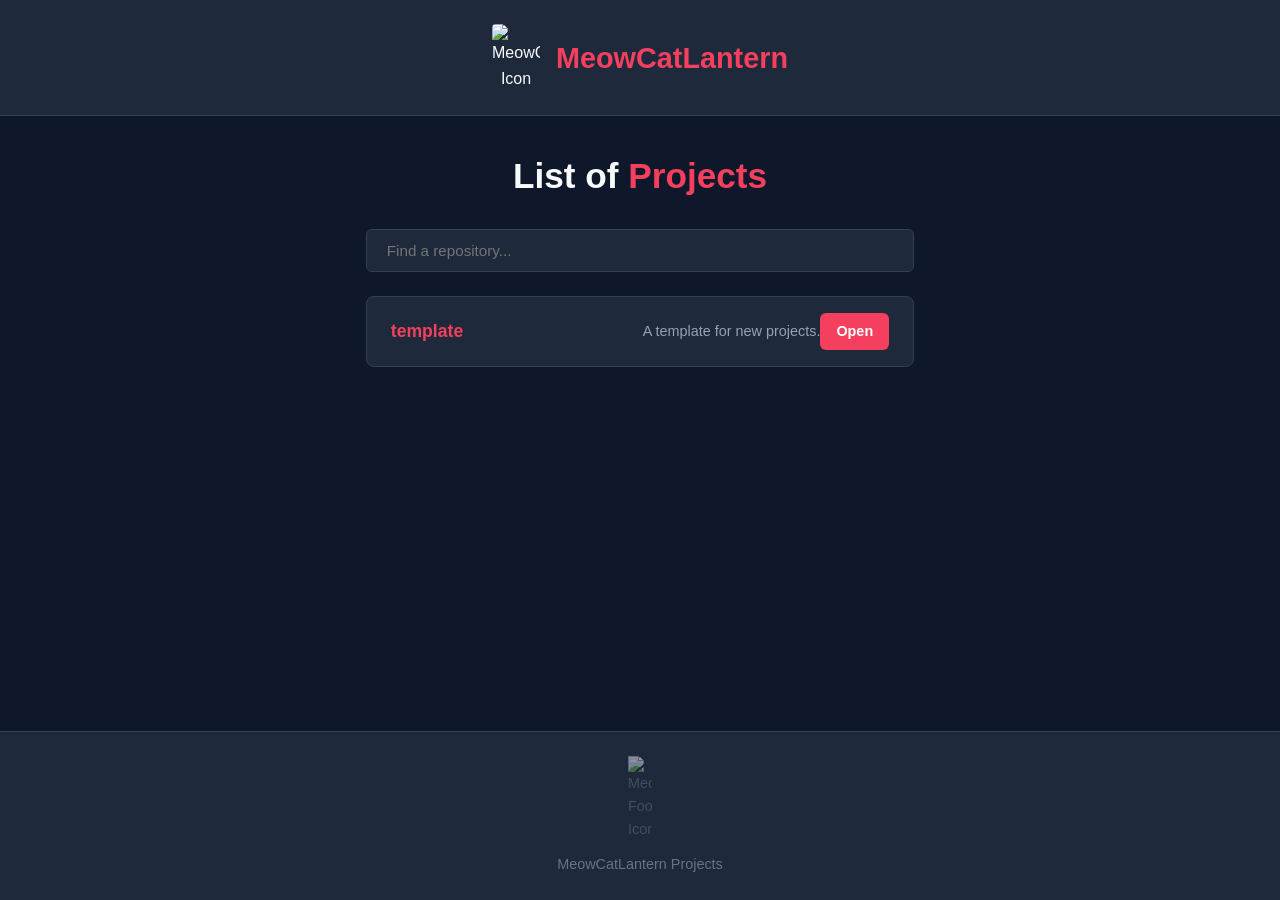
==== index.html @ 23576b10 "Create index.html" ====
<!DOCTYPE html>
<html lang="en">
<head>
    <meta charset="UTF-8">
    <meta name="viewport" content="width=device-width, initial-scale=1.0">
    <title>MeowCatLantern - Projects</title>
    <!-- Icon in browser tab -->
    <link rel="icon" type="image/png" href="Ikon.png">
    <style>
        * {
            margin: 0;
            padding: 0;
            box-sizing: border-box;
            font-family: 'Segoe UI', Tahoma, Geneva, Verdana, sans-serif;
        }

        body {
            background-color: #0f172a;
            color: #f8fafc;
            line-height: 1.6;
            display: flex;
            flex-direction: column;
            min-height: 100vh;
        }

        header {
            background-color: #1e293b;
            border-bottom: 1px solid #334155;
            padding: 1.5rem 2rem;
            text-align: center;
            display: flex;
            align-items: center;
            justify-content: center;
            gap: 1rem;
        }

        .logo {
            font-size: 1.8rem;
            font-weight: bold;
            color: #f43f5e;
            text-decoration: none;
        }

        .cat-icon {
            width: 48px;
            height: auto;
            border-radius: 4px;
            image-rendering: pixelated;
        }

        .container {
            max-width: 1200px;
            margin: 0 auto;
            padding: 2rem 2rem;
            flex: 1;
        }

        h1 {
            font-size: 2.2rem;
            margin-bottom: 1.5rem;
            text-align: center;
            color: #f8fafc;
        }

        h1 span {
            color: #f43f5e;
        }

        .controls-bar {
            margin-bottom: 1.5rem;
        }

        .search-bar {
            width: 100%;
            padding: 0.75rem 1.25rem;
            background-color: #1e293b;
            border: 1px solid #334155;
            border-radius: 0.375rem;
            color: #f8fafc;
            font-size: 0.95rem;
            outline: none;
            transition: border-color 0.3s ease, box-shadow 0.3s ease;
        }

        .search-bar:focus {
            border-color: #f43f5e;
            box-shadow: 0 0 0 3px rgba(244, 63, 94, 0.15);
        }

        .projects-container {
            display: flex;
            flex-direction: column;
            gap: 0.75rem;
        }

        .project-card {
            background-color: #1e293b;
            border: 1px solid #334155;
            padding: 1rem 1.5rem;
            border-radius: 0.5rem;
            transition: border-color 0.2s ease;
            display: flex;
            align-items: center;
            justify-content: space-between;
        }

        .project-card:hover {
            border-color: #f43f5e;
        }

        .card-content {
            display: flex;
            align-items: center;
            gap: 2rem;
            flex: 1;
        }

        .project-card h3 {
            color: #f43f5e;
            font-size: 1.1rem;
            min-width: 220px;
            margin-bottom: 0;
        }

        .project-card p {
            color: #94a3b8;
            font-size: 0.9rem;
            margin-bottom: 0;
        }

        .btn {
            display: inline-block;
            background-color: #f43f5e;
            color: #ffffff;
            padding: 0.45rem 1rem;
            border-radius: 0.375rem;
            text-decoration: none;
            font-weight: bold;
            font-size: 0.9rem;
            text-align: center;
            transition: background-color 0.2s ease;
            white-space: nowrap;
        }

        .btn:hover {
            background-color: #e11d48;
        }

        footer {
            background-color: #1e293b;
            border-top: 1px solid #334155;
            text-align: center;
            padding: 1.5rem;
            margin-top: 4rem;
            color: #64748b;
            font-size: 0.9rem;
            display: flex;
            flex-direction: column;
            align-items: center;
            gap: 0.75rem;
        }

        .footer-icon {
            width: 24px;
            height: auto;
            opacity: 0.5;
            image-rendering: pixelated;
        }
    </style>
</head>
<body>

    <header>
        <img src="Ikon.png" alt="MeowCatLantern Icon" class="cat-icon">
        <a href="#" class="logo">MeowCatLantern</a>
    </header>

    <main class="container">
        <h1>List of <span>Projects</span></h1>

        <div class="controls-bar">
            <input type="text" id="searchInput" class="search-bar" placeholder="Find a repository..." onkeyup="filterProjects()">
        </div>

        <div class="projects-container" id="projectsContainer">
            
            <div class="project-card" data-name="template">
                <div class="card-content">
                    <h3>template</h3>
                    <p>A template for new projects.</p>
                </div>
                <a href="#" class="btn" target="_blank">Open</a>
            </div>

        </div>
    </main>

    <footer>
        <img src="Ikon.png" alt="MeowCatLantern Footer Icon" class="footer-icon">
        <p>MeowCatLantern Projects</p>
    </footer>

    <script>
        function filterProjects() {
            let input = document.getElementById('searchInput').value.toLowerCase();
            let cards = document.getElementsByClassName('project-card');

            for (let i = 0; i < cards.length; i++) {
                let text = cards[i].innerText.toLowerCase();
                if (text.includes(input)) {
                    cards[i].style.display = "";
                } else {
                    cards[i].style.display = "none";
                }
            }
        }
    </script>

</body>
</html>
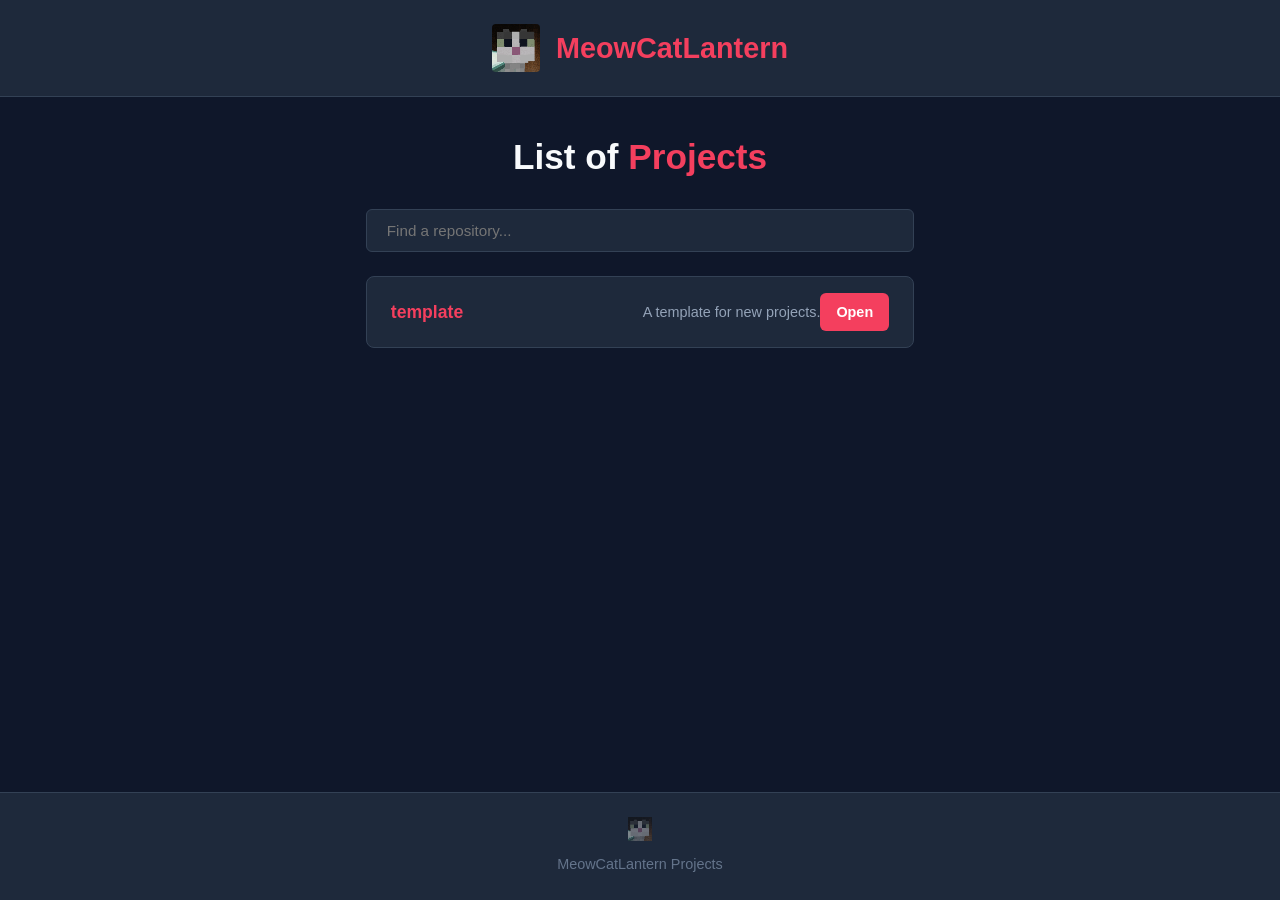
==== commit 1038ce66: "Update Main" ====
--- a/index.html
+++ b/index.html
@@ -5,7 +5,7 @@
     <meta name="viewport" content="width=device-width, initial-scale=1.0">
     <title>MeowCatLantern - Projects</title>
     <!-- Icon in browser tab -->
-    <link rel="icon" type="image/png" href="Ikon.png">
+    <link rel="icon" type="image/png" href="https://raw.githubusercontent.com/quickpig9/MeowCatLantern/refs/heads/main/Ikon.png">
     <style>
         * {
             margin: 0;
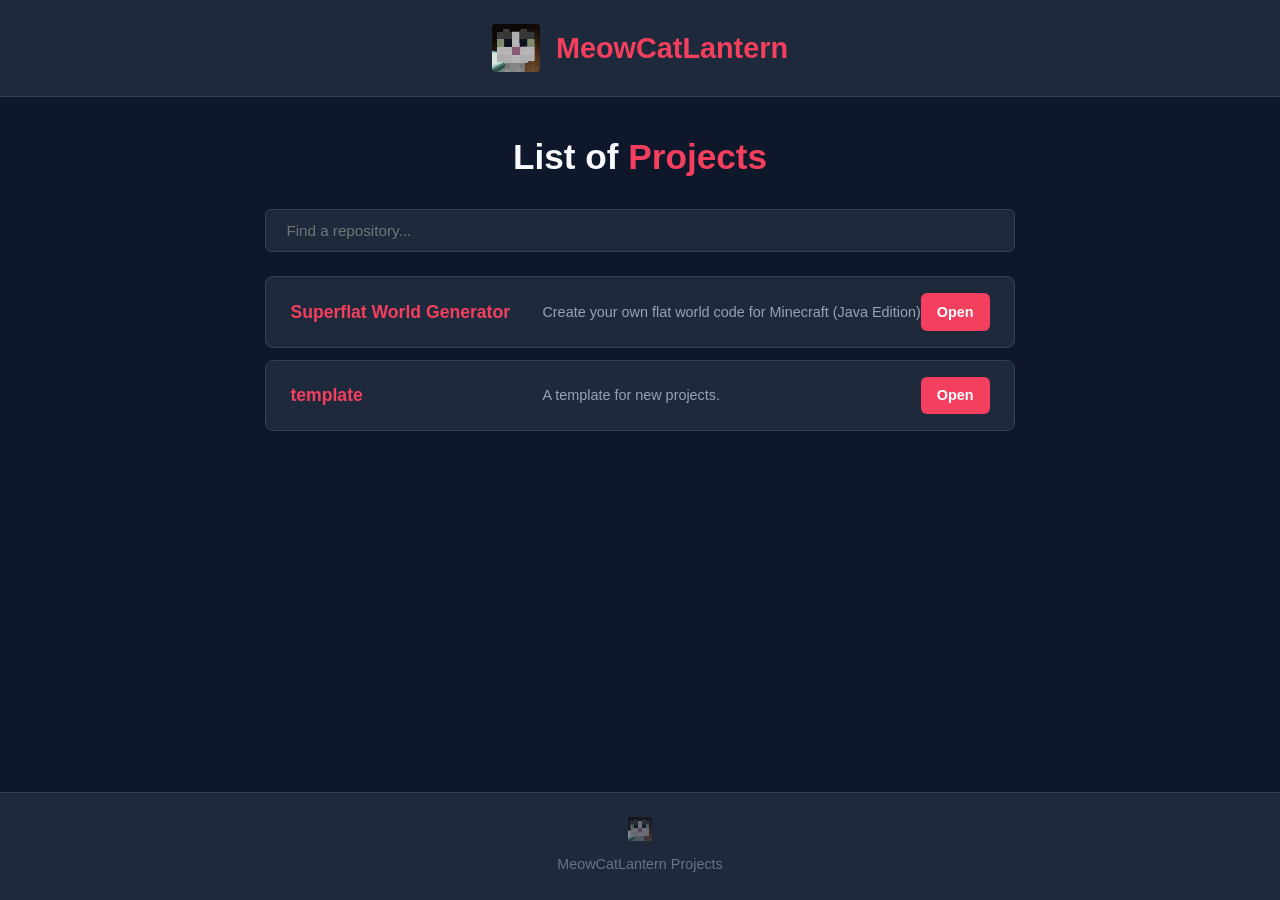
==== commit 17612571: "Add Superflat World Generator Superflat World Generator :3" ====
--- a/index.html
+++ b/index.html
@@ -184,6 +184,14 @@
 
         <div class="projects-container" id="projectsContainer">
             
+            <div class="project-card" data-name="superflatworldgenerator">
+                <div class="card-content">
+                    <h3>Superflat World Generator</h3>
+                    <p>Create your own flat world code for Minecraft (Java Edition)</p>
+                </div>
+                <a href="Superflat%20World%20Generator" class="btn" target="_blank">Open</a>
+            </div>
+
             <div class="project-card" data-name="template">
                 <div class="card-content">
                     <h3>template</h3>
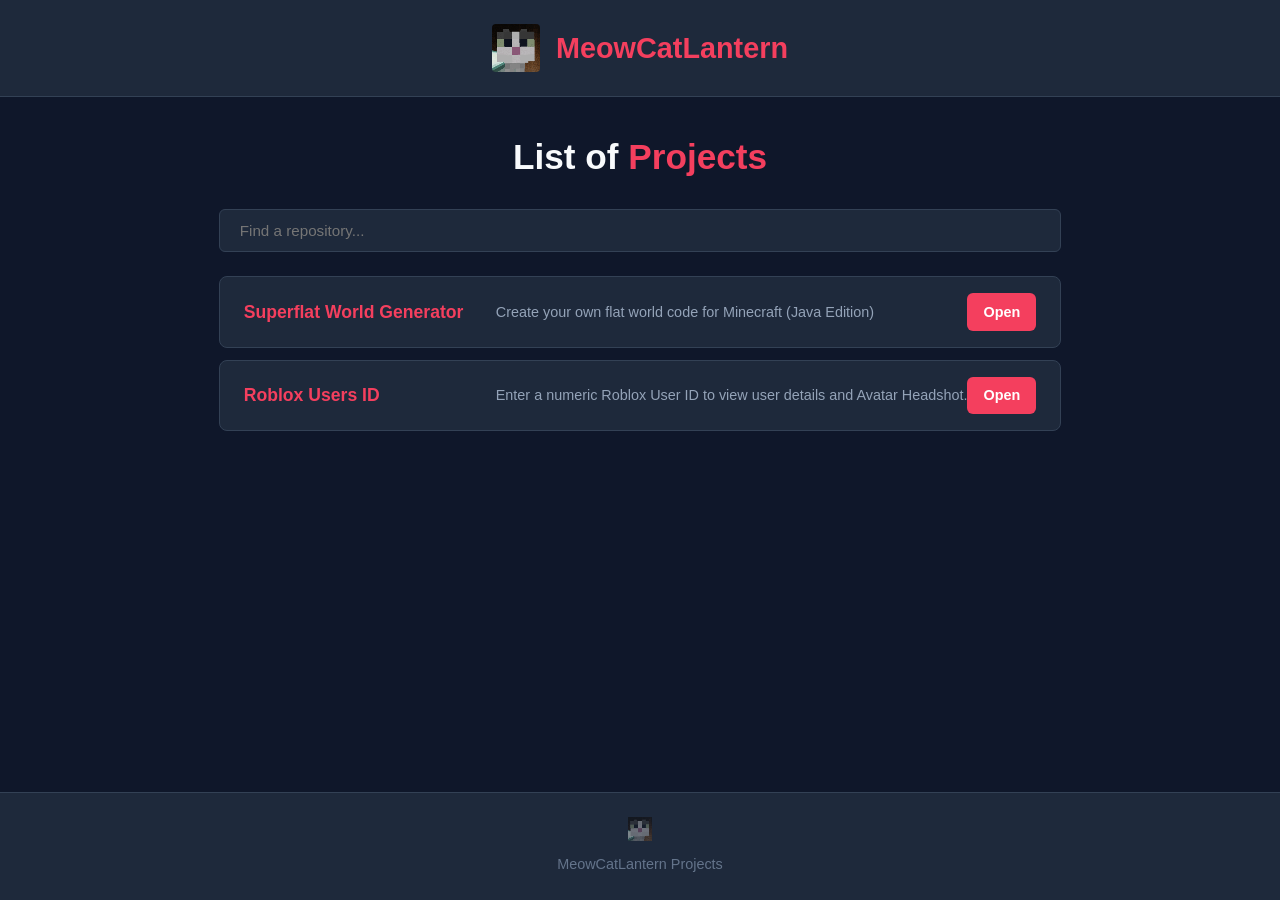
==== commit d1508d46: "Update project card for Roblox Users ID" ====
--- a/index.html
+++ b/index.html
@@ -189,15 +189,15 @@
                     <h3>Superflat World Generator</h3>
                     <p>Create your own flat world code for Minecraft (Java Edition)</p>
                 </div>
-                <a href="Superflat%20World%20Generator" class="btn" target="_blank">Open</a>
+                <a href="Superflat%20World%20Generator" class="btn">Open</a>
             </div>
 
-            <div class="project-card" data-name="template">
+            <div class="project-card" data-name="robloxusersid">
                 <div class="card-content">
-                    <h3>template</h3>
-                    <p>A template for new projects.</p>
+                    <h3>Roblox Users ID</h3>
+                    <p>Enter a numeric Roblox User ID to view user details and Avatar Headshot.</p>
                 </div>
-                <a href="#" class="btn" target="_blank">Open</a>
+                <a href="#" class="btn">Open</a>
             </div>
 
         </div>
